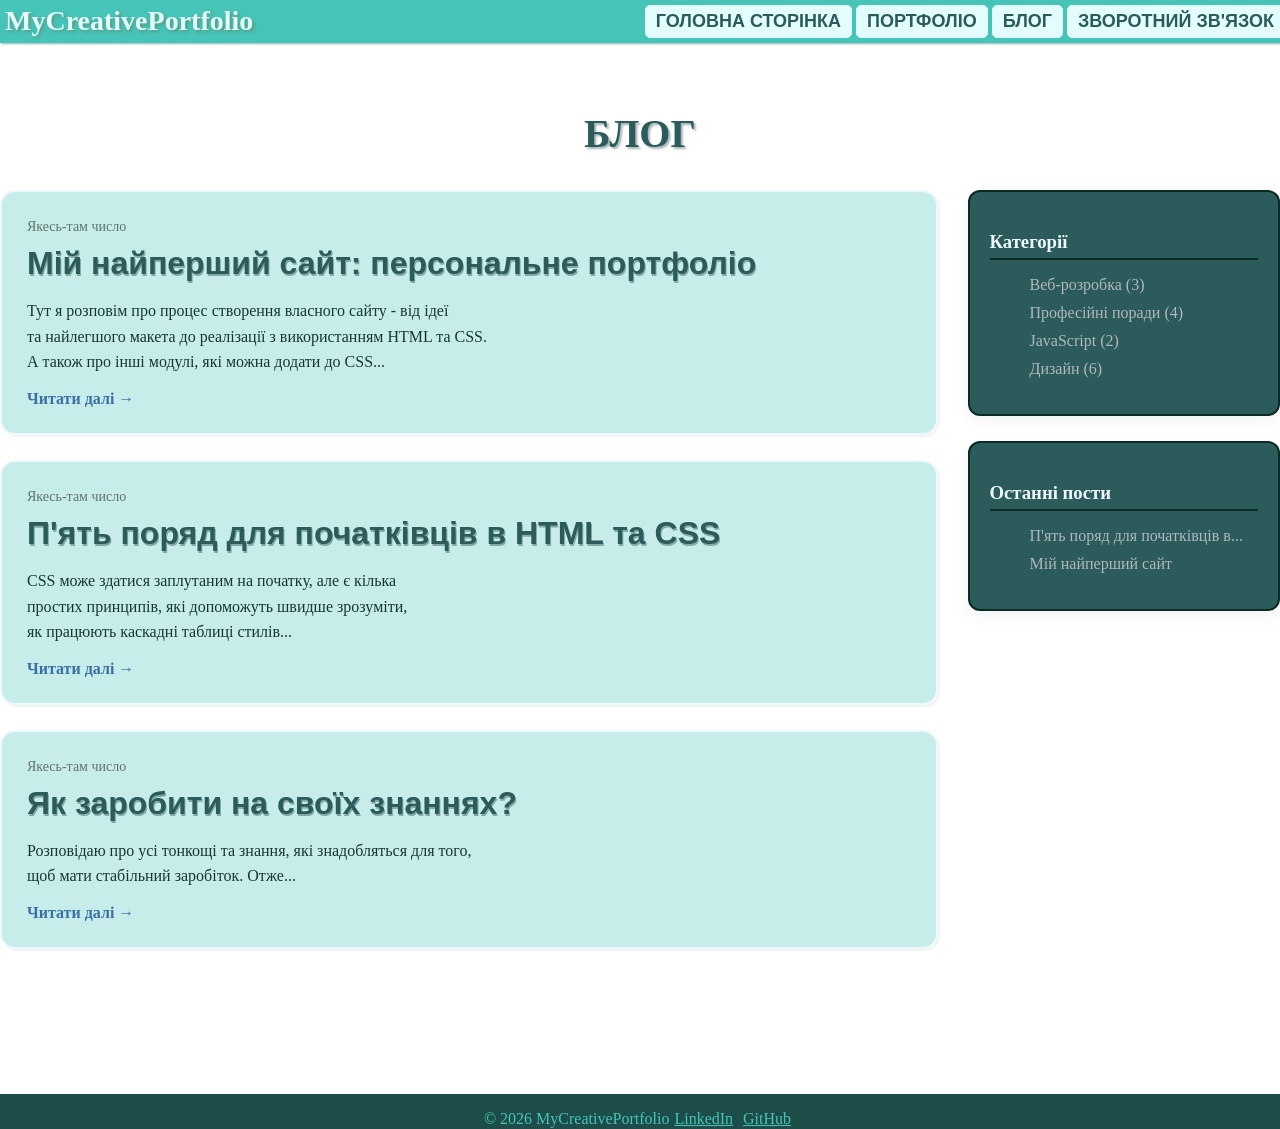
==== blog.html @ a7bdbd1d "creativeportfoliojava" ====
<!DOCTYPE html>
<html lang="ua">
    <head>
        <meta charset="utf-8">
        <meta name="author" content="Волкова Вікторія Григорівна">
        <meta name="description" content="Мій перший вебсайт-портфоліо">
        <meta name="keywords" content="Перший вебсайт, веброзробник початківець, вебпортфоліо, креативне портфоліо">
        <title>Blog</title>
        <link rel="stylesheet" href="css/style.css">
    </head>
    <body>
            <header>
            <span class="logo">MyCreativePortfolio</span>
            <nav>  
                <a href="index.html" target="_self" class="firstbutton">Головна сторінка</a>
                <a href="portfolio.html" target="_self" class="secondbutton">Портфоліо</a>
                <a href="blog.html" target="_self" class="thirdbutton">Блог</a>
                <a href="contact.html" target="_self" class="fourthbutton">Зворотний зв'язок</a>
            </nav>
        </header>
        <section class="blog-section container">
        <h1>Блог</h1>
        <div class="blog-layout">
        <div class="posts">
        <div class="post-card">
            <span class="date">Якесь-там число</span>
                    <h2>Мій найперший сайт: персональне портфоліо</h2>
                    <p>
                        Тут я розповім про процес створення власного сайту - від ідеї 
                        <br>та найлегшого макета до реалізації з використанням HTML та CSS.
                        <br>А також про інші модулі, які можна додати до CSS...
                    </p>
                    <a href="#">Читати далі →</a>
        </div>
            <div class="post-card">
                <span class="date">Якесь-там число</span>
                 <h2>П'ять поряд для початківців в HTML та CSS</h2>
                <p>
                        CSS може здатися заплутаним на початку, але є кілька
                        <br>простих принципів, які допоможуть швидше зрозуміти,
                        <br>як працюють каскадні таблиці стилів...
                </p>
                <a href="#">Читати далі →</a>
                </div>
             <div class="post-card">
                <span class="date">Якесь-там число</span>
                <h2>Як заробити на своїх знаннях?</h2>
                <p>
                        Розповідаю про усі тонкощі та знання, які знадобляться для того,
                       <br> щоб мати стабільний заробіток. Отже...
                 </p>
                 <a href="#">Читати далі →</a>
            </div>
        </div>
         <aside class="sidebar">
                <div class="sidebar-card">
                    <h3>Категорії</h3>
                    <ul>
                        <li>Веб-розробка (3)</li>
                        <li>Професійні поради (4)</li>
                        <li>JavaScript (2)</li>
                        <li>Дизайн (6)</li>
                    </ul>
                </div>
                <div class="sidebar-card">
                    <h3>Останні пости</h3>
                    <ul>
                        <li>П'ять поряд для початківців в...</li>
                        <li>Мій найперший сайт</li>
                    </ul>
                </div>
            </aside>
        </div>
    </section>
<footer>
    <p class="copyright">&copy; 2026 MyCreativePortfolio</p>
    <p class="links"><a href="https://ua.linkedin.com/in/viktoria-volkova-a5588b3b1">LinkedIn</a></p>
    <p class="links"><a href="https://github.com/vivicavolkova990">GitHub</a></p>
</footer>
    </body>
</html>
---- css/style.css ----
html, body {
    height: 100%;
    margin: 0;
}
body{
    background-color: rgb(237, 252, 253);
    display: flex;
    flex-direction: column;
}
.wrapper{
    flex: 1;
}
header{
    background-color: rgb(70, 196, 183);
    justify-content: space-between;
    display: flex;
    position: fixed;
    width: 100%;
    top: -10px;
    left: 0px;
    padding: 5px;
    margin: 10px 0px 20px;
    box-shadow: 1px 1px 2px  rgba(64, 131, 120, 0.582);
    z-index: 10;
}
.logo{
    font-family: 'Times New Roman', Times, serif;
    font-weight: bolder;
    font-size: 175%;
    color: rgb(227, 253, 255);
    text-shadow: 2px 2px 3px  rgba(100, 130, 90, 0.582);
    display: inline-block;
}
.firstbutton{
    border-radius: 5px;
    border-style:solid;
    border-width: 1.2px;
    border-color: rgb(227, 253, 255);
    background-color: rgb(227, 253, 255);
    color: rgb(43, 91, 91);
    text-decoration: none;
     font-family: 'Segoe UI', Tahoma, Geneva, Verdana, sans-serif;
     font-weight: bolder;
     font-size: large;
     text-transform: uppercase;
     padding: 5px 10px;   
    display: inline-block;
    transition: background-color 0.3s ease,
color 0.3s ease,
box-shadow 0.3s ease;
}
.firstbutton:hover{
    background: rgb(45, 117, 117);
    color: rgb(227, 253, 255);
    position: relative;
    top: 1px;
}
.firstbutton:active{
background-color: rgb(31, 51, 29);
transform: translateY(2px);
}
.secondbutton{
    border-radius: 5px;
    border-style:solid;
    border-width: 1.2px;
    border-color: rgb(227, 253, 255);
    background-color: rgb(227, 253, 255);
    color: rgb(43, 91, 91);
    text-decoration: none;
     font-family: 'Segoe UI', Tahoma, Geneva, Verdana, sans-serif;
     font-weight: bolder;
     font-size: large;
     text-transform: uppercase;
     padding: 5px 10px;   
    display: inline-block;
    transition: background-color 0.3s ease,
    color 0.3s ease,
    box-shadow 0.3s ease;
}
.secondbutton:hover{
    background: rgb(45, 117, 117);
    color: rgb(227, 253, 255);
    position: relative;
    top: 1px;
}
.secondbutton:active{
background-color: rgb(31, 51, 29);
transform: translateY(2px);
}
.thirdbutton{
    border-radius: 5px;
    border-style:solid;
    border-width: 1.2px;
    border-color: rgb(227, 253, 255);
    background-color: rgb(227, 253, 255);
    color: rgb(43, 91, 91);
    text-decoration: none;
     font-family: 'Segoe UI', Tahoma, Geneva, Verdana, sans-serif;
     font-weight: bolder;
     font-size: large;
     text-transform: uppercase;
     padding: 5px 10px;   
    display: inline-block;
    transition: background-color 0.3s ease,
    color 0.3s ease,
    box-shadow 0.3s ease;
}
.thirdbutton:hover{
    background: rgb(45, 117, 117);
    color: rgb(227, 253, 255);
    position: relative;
    top: 1px;
}
.thirdbutton:active{
background-color: rgb(31, 51, 29);
transform: translateY(2px);
}
.fourthbutton{
    border-radius: 5px;
    border-style:solid;
    border-width: 1.2px;
    border-color: rgb(227, 253, 255);
    background-color: rgb(227, 253, 255);
    color: rgb(43, 91, 91);
    text-decoration: none;
     font-family:'Segoe UI', Tahoma, Geneva, Verdana, sans-serif;
     font-weight: bolder;
     font-size: large;
     text-transform: uppercase;
     padding: 5px 10px;   
    display: inline-block;
    transition: background-color 0.3s ease,
    color 0.3s ease,
    box-shadow 0.3s ease;
}
.fourthbutton:hover{
    background: rgb(45, 117, 117);
    color: rgb(227, 253, 255);
    position: relative;
    top: 1px;
}
.fourthbutton:active{
background-color: rgb(31, 51, 29);
transform: translateY(2px);
}
main {
    position: relative;
    text-align: center;
    padding: 20px;
    margin: 20px -10px 20px;
    min-height: 35vh;
    overflow: hidden;
    flex: 1;
}
main::before {
    content: "";
    position: absolute;
    inset: 0;
    background-image: url("../images/background.jpg");
    background-size: cover;
    background-position: center;
    background-repeat: no-repeat;
    filter: blur(8px);
    transform: scale(1.1);
    z-index: -1;
}
h1{
    color: aliceblue;
    text-transform: uppercase;
    font-size: 250%;
    text-shadow: 5px 5px 5px  rgba(64, 131, 120, 0.582);
}
h2{
    color: aliceblue;
    font-size: 200%;
   text-shadow: 5px 5px 5px  rgba(64, 131, 120, 0.582);
}
.maininfo{
    color: aliceblue;
    background-color: rgba(70, 196, 183, 0.582);
    font-size: 150%;
   text-shadow: 5px 5px 5px  rgba(64, 131, 120, 0.582);   
   border-radius: 5px;
}
@keyframes fadeInDown {
0% {
opacity: 0;
transform: translateY(-30px);
}
100% {
opacity: 1;
transform: translateY(0);
}
}
main h1 {
animation: fadeInDown 1s ease-out;
}
main::before {
animation: fadeInDown 1s ease-out;   
}
main h2 {
animation: fadeInDown 1s ease-out 0.4s both;
}
.maininfo{
animation: fadeInDown 1s ease-out 0.6s both;
}
.fifthbutton{
animation: fadeInDown 1s ease-out 0.8s both;    
}
@keyframes fadeIn {
0% {
opacity: 0;
}
100% {
opacity: 100;
}
}
.myskills{
animation: fadeIn 1s ease-out 0.8s both;
}
.thirdp{
animation: fadeIn 1s ease-out 0.8s both;
}
.abtmeparagraph{
animation: fadeIn 1s ease-out 0.8s both;    
}

.fifthbutton{
    border-radius: 5px;
    border-style:solid;
    border-width: 1.2px;
    border-color: rgb(227, 253, 255);
    background-color: rgb(227, 253, 255);
    color: rgb(43, 91, 91);
    text-decoration: none;
     font-family: 'Segoe UI', Tahoma, Geneva, Verdana, sans-serif;
     font-weight: bolder;
     font-size: large;
     text-transform: uppercase;
     padding: 5px 10px;   
    display: inline-block;
    margin-top: 30px;
    transition: background-color 0.3s ease,
    color 0.3s ease,
    box-shadow 0.3s ease;
}
.fifthbutton:hover{
    background: rgb(45, 117, 117);
    color: rgb(227, 253, 255);
    position: relative;
    top: 1px;
}
.fifthbutton:active{
background-color: rgb(31, 51, 29);
transform: translateY(2px);
}
.myskills{  
    background-color: rgb(70, 196, 183);
    border-radius: 5px;
    width: fit-content;
    display: inline-block;
    float: right;
    margin: 0px 15px 10px;
    width: 20%;
    padding-bottom: 20px;
}  
.firstp{
color: rgb(43, 91, 91);
font-family: 'Segoe UI', Tahoma, Geneva, Verdana, sans-serif;
font-weight: bolder;
font-size: 120%;
text-shadow: 2px 2px 2px  rgba(64, 131, 120, 0.363);
margin: 20px 20px;
text-transform: uppercase;
}
.skill{
  color: rgb(227, 253, 255);
    font-family: "Times New Roman", Times, serif;
    font-size: normal;
    font-weight: bold;
    border-radius: 15px;
    background: rgb(43, 91, 91);
      padding: 5px 10px;
      margin: 10px;
    width: 100px;
    height: 20px;
        text-shadow: 2px 2px 4px rgba(2, 60, 51, 0.412);
    display:flex;
    transition: background-color 0.3s ease,
    color 0.3s ease,
    box-shadow 0.3s ease;
}
.skill:hover{
  background: rgb(227, 253, 255);
  color: rgb(43, 91, 91);
  box-shadow: none;
  position: relative;
  top: 1px;
}
.firstelement{
color: rgb(74, 156, 156);
font-family: 'Segoe UI', Tahoma, Geneva, Verdana, sans-serif;
font-weight: normal;
font-size: 120%;
display: inline-block;
width: 70%;
text-decoration: none;
text-align: justify;
}
.linkss{
    color:rgb(74, 156, 156) ;
}
.linkss:hover{
    color:rgb(38, 80, 80) ;
}
.thirdp{
color: rgb(227, 253, 255);
font-family: 'Segoe UI', Tahoma, Geneva, Verdana, sans-serif;
font-weight: bolder;
font-size: 150%;
margin-top: -10px;
margin-bottom: -5px;
background-color: rgb(70, 196, 183);
text-align: justify;
}
footer{
    background-color: rgb(28, 77, 72);
    color: rgb(70, 196, 183);
display: flex;
justify-content: center; 
margin-top: 70px;
margin-bottom: -10px;
height: 35px;
width: 100%;
}
footer a{
    color: rgb(70, 196, 183);
    margin: 5px 5px;
}
footer a:hover{
    color: rgb(0, 0, 0);
    top: 1;
}
.portfolio{
    width: 90%;
    max-width: 1100px;
    margin: 50px auto;
}
.portfolio h1{
    text-align: center;
    margin-bottom: 40px;
    color: rgb(43, 91, 91);
    text-shadow: 2px 2px 2px rgba(25, 54, 54, 0.375);
    animation: fadeInDown 1s ease-out 0.2s both;  
}
.card{
    display: flex;
    align-items: center;
    background: rgba(70, 196, 183, 0.304);
    border-radius: 15px;
    border-style: solid;
    border-width: 2px;
    border-color: aliceblue;
    overflow: hidden;
    box-shadow: 1px 2px 2px rgba(25, 54, 54, 0.375);
    margin-bottom: 30px;
    transition: transform 0.3s ease, box-shadow 0.3s ease;
    animation: fadeIn 1s ease-out 0.8s both;  
    
}
.card:hover{
   border-color: rgba(25, 54, 54, 0.375);
   transform: translateY(2px);
}
.card p{
color: rgb(25, 54, 54) ;
margin-left: 5px;
margin-top: -25px;
font-family: 'Segoe UI', Tahoma, Geneva, Verdana, sans-serif;
    font-weight: normal;
}
.card h2{
    text-align: left;
    color: rgb(43, 91, 91);
    text-shadow: 1px 2px rgba(25, 54, 54, 0.375);
    margin-left: 10px;
    font-family: 'Segoe UI', Tahoma, Geneva, Verdana, sans-serif;
    font-weight: bolder;
    text-transform: uppercase;
}
.card-image{
    width: 40%;
    height: 200px;
    background-size: cover;
    background-position: center;
    position:relative;
}
.overlay{
    position:absolute;
    top:0;
    left:0;
    width:100%;
    height:100%;
    display:flex;
    justify-content:center;
    align-items:center;
    background:rgba(0,0,0,0.4);
    opacity:0;
    transition:0.3s;
}

.card-image:hover .overlay{
    opacity:1;
}

.details-btn{
    background:#f4f8f9;
    padding:10px 20px;
    border-radius:8px;
    text-decoration:none;
    font-weight:bold;
    color: #092b22;
}
.details-btn:hover{
    background-color: #092b22;
    color: #f4f8f9;
    transform: translateY(2px);
}
.blog{
 background-image: url("../images/background1.png");
}

.dashboard{
 background-image: url("../images/background2.avif");
}

.artist{ 
    background-image: url("../images/background3.avif");
}
.card-content{
    width: 60%;
    padding: 30px;
}
.blog-section h1{
    text-align: center;
    margin-top: 60px;
    color: rgb(43, 91, 91);
    text-shadow: 2px 2px 2px rgba(25, 54, 54, 0.375);
    animation: fadeInDown 1s ease-out 0.2s both;  
}
.blog-section{
    padding: 50px 0px;
}
.blog-layout {
    display: flex;
    gap: 30px;
}
.posts{
    flex: 3;
}
.post-card{
    background: rgba(70, 196, 183, 0.304);
    border-radius: 15px;
    border-style: solid;
    border-width: 2px;
    border-color: aliceblue;
    padding: 25px;
    margin-bottom: 25px;
    box-shadow: 2px 2px 2px rgba(0,0,0,0.05);
    transition: transform 0.3s ease, box-shadow 0.3s ease;
    animation: fadeIn 1s ease-out 0.8s both;  
}
.post-card:hover{
    transform: translateY(-4px);
    box-shadow: 2px 2px 2px rgba(0,0,0,0.08);
    border-color: rgba(25, 54, 54, 0.375);
}
.post-card .date{
    font-size: 14px;
    color: rgb(97, 115, 109);
}
.post-card h2{
    margin: 10px 0;
    text-align: left;
    color: rgb(43, 91, 91);
    text-shadow: 1px 2px rgba(25, 54, 54, 0.375);
    font-family: 'Segoe UI', Tahoma, Geneva, Verdana, sans-serif;
    font-weight: bolder;

}
.post-card p{
    margin-bottom: 15px;
    line-height: 1.6;
    color: rgb(25, 54, 54);
}
.post-card a{
    text-decoration: none;
    color: #3b6ea5;
    font-weight: bold;
}
.sidebar{
    flex: 1;
}
.sidebar-card{
    background: rgb(43, 91, 91);
    color: aliceblue;
    padding: 20px;
    border-radius: 12px;
    border-style: solid;
    border-width: 2px;
    border-color: #092b22;
    margin-bottom: 25px;
    box-shadow: 0px 6px 15px rgba(24, 50, 43, 0.05);
    animation: fadeInDown 1s ease-out 0.8s both;  
}
.sidebar-card h3{
    margin-bottom: 15px;
    border-bottom: 2px solid #092b22;
    padding-bottom: 5px;
}
.sidebar-card ul{
    list-style: none;
}
.sidebar-card li{
    margin-bottom: 10px;
    color: rgb(177, 184, 189);
    cursor: pointer;
}
.sidebar-card li:hover{
    color: rgb(21, 44, 44);
    top: 1px;
}
.contact-section{
    text-align: center;
    padding: 50px 20px;
}
.contact-section h1{
     text-align: center;
    margin-top: 60px;
    color: rgb(43, 91, 91);
    text-shadow: 2px 2px 2px rgba(25, 54, 54, 0.375);
    animation: fadeInDown 1s ease-out 0.2s both;  
}
@keyframes fadeInUp {
0% {
opacity: 0;
transform: translateY(30px);
}
100% {
opacity: 100;
transform: translateY(0px);
}
}
.contact-card{
    background-color: #f4f8f9;
    max-width: 500px;
    margin: auto;
    padding: 30px;
    border-radius: 15px;
    box-shadow: 0 5px 15px rgba(0,0,0,0.1);
    animation: fadeInUp 1s ease;
}
form{
    display: flex;
    flex-direction: column;
    text-align: left;
}
label{
    margin-top: 15px;
    font-weight: bold;
    color: #2f4f4f;
}
input,
select,
textarea{
    margin-top: 5px;
    padding: 10px;
    border-radius: 8px;
    border: 1px solid #cfdede;
    font-size: 14px;
    transition: 0.3s;
}
input:focus,
select:focus,
textarea:focus{
    outline: none;
    border-color: #3fb3a9;
    box-shadow: 0 0 8px rgba(63,179,169,0.5);
}
textarea{
    resize: none;
    height: 100px;
}
button {
    margin-top: 25px;
    padding: 12px;
    background-color: #3fb3a9;
    color: white;
    border: none;
    border-radius: 10px;
    font-size: 16px;
    font-weight: bold;
    transition: 0.3s;
}
button:hover {
    background-color: #2f8f87;
    transform: translateY(-3px);
}
button:active {
       background-color: rgba(63,179,169,0.5); 
}
@keyframes popupShow {
0% { opacity: 0; transform: translateY(0px); }
15% { opacity: 0; transform: translateY(20px); }
85% { opacity: 1; transform: translateY(0); }
100% { opacity: 0; transform: translateY(20px); }
}
.popup-banner {
position: fixed;
bottom: 20px; left: 50%;
transform: translateX(-50%);
animation: popupShow 5s ease forwards;
    position: fixed;
    bottom: 25px;
    left: 0;
    right: 0;
    margin: auto;
    width: fit-content;
    transform: translateX(-50%);
    background: rgba(72, 179, 170, 0.95);
    color: white;
    padding: 15px 30px;
    border-radius: 12px;
    font-size: 16px;
    text-align: center;
    box-shadow: 0 6px 20px rgba(0,0,0,0.2);
    display: flex;
    align-items: center;
    gap: 15px;

}
.popup-btn{
    background: white;
    color: #2f6f73;
    padding: 6px 14px;
    border-radius: 6px;
    text-decoration: none;
    font-weight: bold;
    transition: 0.3s;
}
.popup-btn:hover{
    background: #0f2725;
    color: #f4f8f9;
    transform: translateY(2px);
}
body {
    background-color: #ffffff;
    color: #333333;
    transition: all 0.3s ease;
}
body.dark-theme {
    background-color: #1a1a1a;
    color: #ffffff;
}
body.dark-theme header {
    background-color: #2c2c2c !important;
}
body.dark-theme .card,
body.dark-theme .post-card,
body.dark-theme .contact-card,
body.dark-theme .sidebar-card {
    background-color: #2c2c2c;
    color: #ffffff;
    border-color: #444;
}
body.dark-theme footer {
    background-color: #2c2c2c !important;
}
body.dark-theme .firstbutton,
body.dark-theme .secondbutton,
body.dark-theme .thirdbutton,
body.dark-theme .fourthbutton,
body.dark-theme .fifthbutton {
    background-color: #444;
    border-color: #666;
    color: #eee;
}
body.dark-theme .firstbutton:hover{
    background-color: #666;
    color: #fff;
}
body.dark-theme .skill {
    background-color: #444;
    color: #eee;
}
body.dark-theme .error-message {
    color: #ff6b6b;
}

.scroll-top-btn {
    position: fixed;
    bottom: 30px;
    right: 30px;
    display: none;
    width: 50px;
    height: 50px;
    background-color: #2E75B6;
    color: white;
    border: none;
    border-radius: 50%;
    font-size: 24px;
    cursor: pointer;
    z-index: 1000;
    transition: all 0.3s ease;
}
.scroll-top-btn:hover {
    background-color: #D4A843;
    transform: translateY(-5px);
}
.loader-container {
    position: fixed;
    top: 0;
    left: 0;
    width: 100%;
    height: 100%;
    background: rgba(255,255,255,0.9);
    display: flex;
    flex-direction: column;
    justify-content: center;
    align-items: center;
    z-index: 9999;
}
body.dark-theme .loader-container {
    background: rgba(0,0,0,0.9);
}
.spinner {
    width: 50px;
    height: 50px;
    border: 5px solid #ccc;
    border-top: 5px solid #2E75B6;
    border-radius: 50%;
    animation: spin 1s linear infinite;
}
@keyframes spin {
    to { transform: rotate(360deg); }
}
.error-message {
    color: red;
    font-size: 14px;
    margin-top: 4px;
}
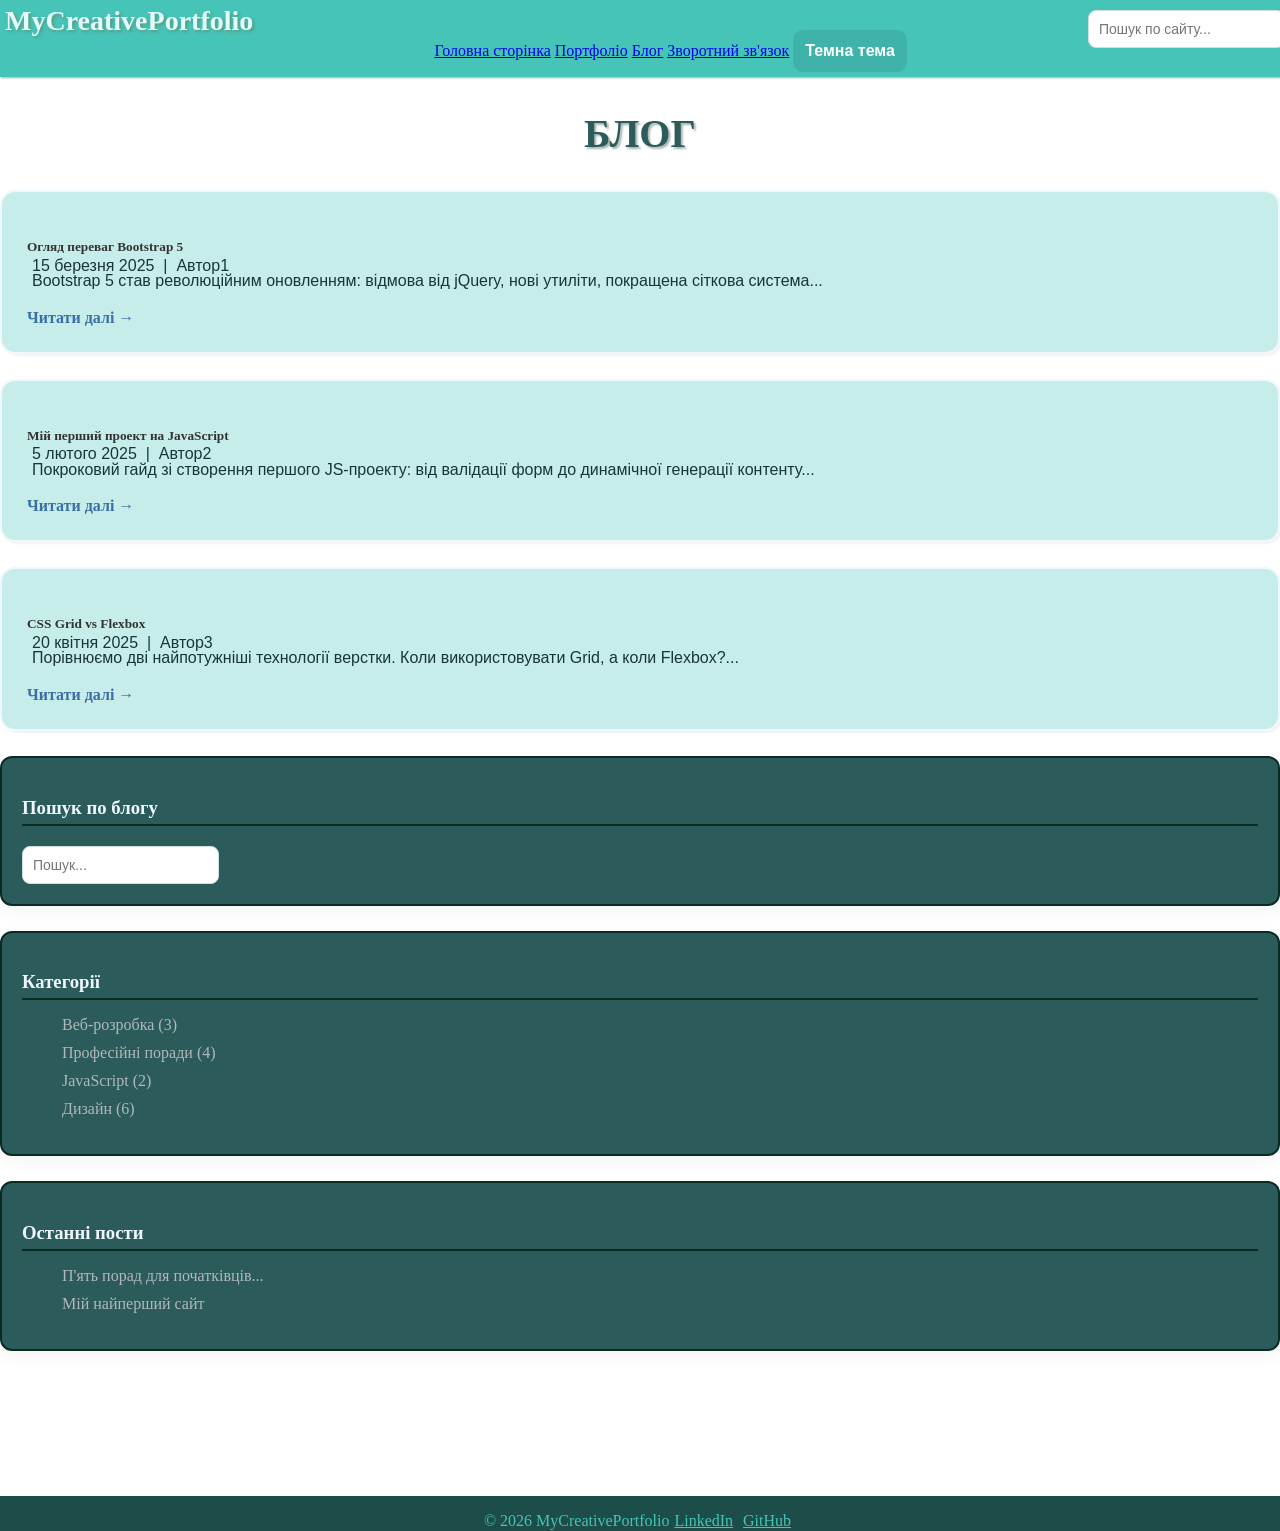
==== commit 30429b71: "Basic concepts of DOM" ====
--- a/blog.html
+++ b/blog.html
@@ -9,67 +9,46 @@
         <link rel="stylesheet" href="css/style.css">
     </head>
     <body>
-            <header>
-            <span class="logo">MyCreativePortfolio</span>
-            <nav>  
-                <a href="index.html" target="_self" class="firstbutton">Головна сторінка</a>
-                <a href="portfolio.html" target="_self" class="secondbutton">Портфоліо</a>
-                <a href="blog.html" target="_self" class="thirdbutton">Блог</a>
-                <a href="contact.html" target="_self" class="fourthbutton">Зворотний зв'язок</a>
-            </nav>
-        </header>
+<header>
+  <span class="logo">MyCreativePortfolio</span>
+  <nav>
+    <a href="index.html">Головна сторінка</a>
+    <a href="portfolio.html">Портфоліо</a>
+    <a href="blog.html">Блог</a>
+    <a href="contact.html">Зворотний зв'язок</a>
+    <button id="themeToggle" class="btn btn-warning btn-sm ms-3">Темна тема</button>
+  </nav>
+  <form class="d-flex ms-3">
+    <input class="form-control form-control-sm me-2" type="search" id="siteSearch" placeholder="Пошук по сайту...">
+  </form>
+</header>
         <section class="blog-section container">
         <h1>Блог</h1>
         <div class="blog-layout">
         <div class="posts">
-        <div class="post-card">
-            <span class="date">Якесь-там число</span>
-                    <h2>Мій найперший сайт: персональне портфоліо</h2>
-                    <p>
-                        Тут я розповім про процес створення власного сайту - від ідеї 
-                        <br>та найлегшого макета до реалізації з використанням HTML та CSS.
-                        <br>А також про інші модулі, які можна додати до CSS...
-                    </p>
-                    <a href="#">Читати далі →</a>
-        </div>
-            <div class="post-card">
-                <span class="date">Якесь-там число</span>
-                 <h2>П'ять поряд для початківців в HTML та CSS</h2>
-                <p>
-                        CSS може здатися заплутаним на початку, але є кілька
-                        <br>простих принципів, які допоможуть швидше зрозуміти,
-                        <br>як працюють каскадні таблиці стилів...
-                </p>
-                <a href="#">Читати далі →</a>
-                </div>
-             <div class="post-card">
-                <span class="date">Якесь-там число</span>
-                <h2>Як заробити на своїх знаннях?</h2>
-                <p>
-                        Розповідаю про усі тонкощі та знання, які знадобляться для того,
-                       <br> щоб мати стабільний заробіток. Отже...
-                 </p>
-                 <a href="#">Читати далі →</a>
-            </div>
-        </div>
-         <aside class="sidebar">
-                <div class="sidebar-card">
-                    <h3>Категорії</h3>
-                    <ul>
-                        <li>Веб-розробка (3)</li>
-                        <li>Професійні поради (4)</li>
-                        <li>JavaScript (2)</li>
-                        <li>Дизайн (6)</li>
-                    </ul>
-                </div>
-                <div class="sidebar-card">
-                    <h3>Останні пости</h3>
-                    <ul>
-                        <li>П'ять поряд для початківців в...</li>
-                        <li>Мій найперший сайт</li>
-                    </ul>
-                </div>
-            </aside>
+<div id="blogPosts"></div>
+<aside class="sidebar">
+  <div class="sidebar-card">
+    <h3>Пошук по блогу</h3>
+    <input type="text" class="form-control" id="blogSearch" placeholder="Пошук...">
+  </div>
+  <div class="sidebar-card">
+    <h3>Категорії</h3>
+    <ul>
+      <li>Веб-розробка (3)</li>
+      <li>Професійні поради (4)</li>
+      <li>JavaScript (2)</li>
+      <li>Дизайн (6)</li>
+    </ul>
+  </div>
+  <div class="sidebar-card">
+    <h3>Останні пости</h3>
+    <ul>
+      <li>П'ять порад для початківців...</li>
+      <li>Мій найперший сайт</li>
+    </ul>
+  </div>
+</aside>
         </div>
     </section>
 <footer>
@@ -77,5 +56,6 @@
     <p class="links"><a href="https://ua.linkedin.com/in/viktoria-volkova-a5588b3b1">LinkedIn</a></p>
     <p class="links"><a href="https://github.com/vivicavolkova990">GitHub</a></p>
 </footer>
+<script src="js/blog.js"></script>
     </body>
 </html>
--- a/css/style.css
+++ b/css/style.css
@@ -748,4 +748,59 @@
     color: red;
     font-size: 14px;
     margin-top: 4px;
+}
+.lightbox-overlay {
+  position: fixed;
+  top: 0; left: 0;
+  width: 100%; height: 100%;
+  background: rgba(0, 0, 0, 0.85);
+  display: flex;
+  align-items: center;
+  justify-content: center;
+  z-index: 2000;
+}
+.lightbox-content {
+  background: white;
+  border-radius: 12px;
+  max-width: 600px;
+  width: 90%;
+  overflow: hidden;
+  position: relative;
+  animation: fadeIn 0.3s ease;
+}
+.lightbox-content img {
+  width: 100%;
+  max-height: 400px;
+  object-fit: cover;
+}
+.lightbox-close {
+  position: absolute;
+  top: 10px; right: 15px;
+  font-size: 28px;
+  color: white;
+  cursor: pointer;
+  background: rgba(0,0,0,0.5);
+  width: 36px; height: 36px;
+  border-radius: 50%;
+  display: flex;
+  align-items: center;
+  justify-content: center;
+}
+.lightbox-nav {
+  display: flex;
+  justify-content: space-between;
+  padding: 12px 16px;
+}
+.lightbox-nav button {
+  padding: 6px 20px;
+  border: 2px solid #2E75B6;
+  border-radius: 6px;
+  background: white;
+  color: #2E75B6;
+  cursor: pointer;
+  font-weight: 600;
+}
+.lightbox-nav button:hover {
+  background: #2E75B6;
+  color: white;
 }
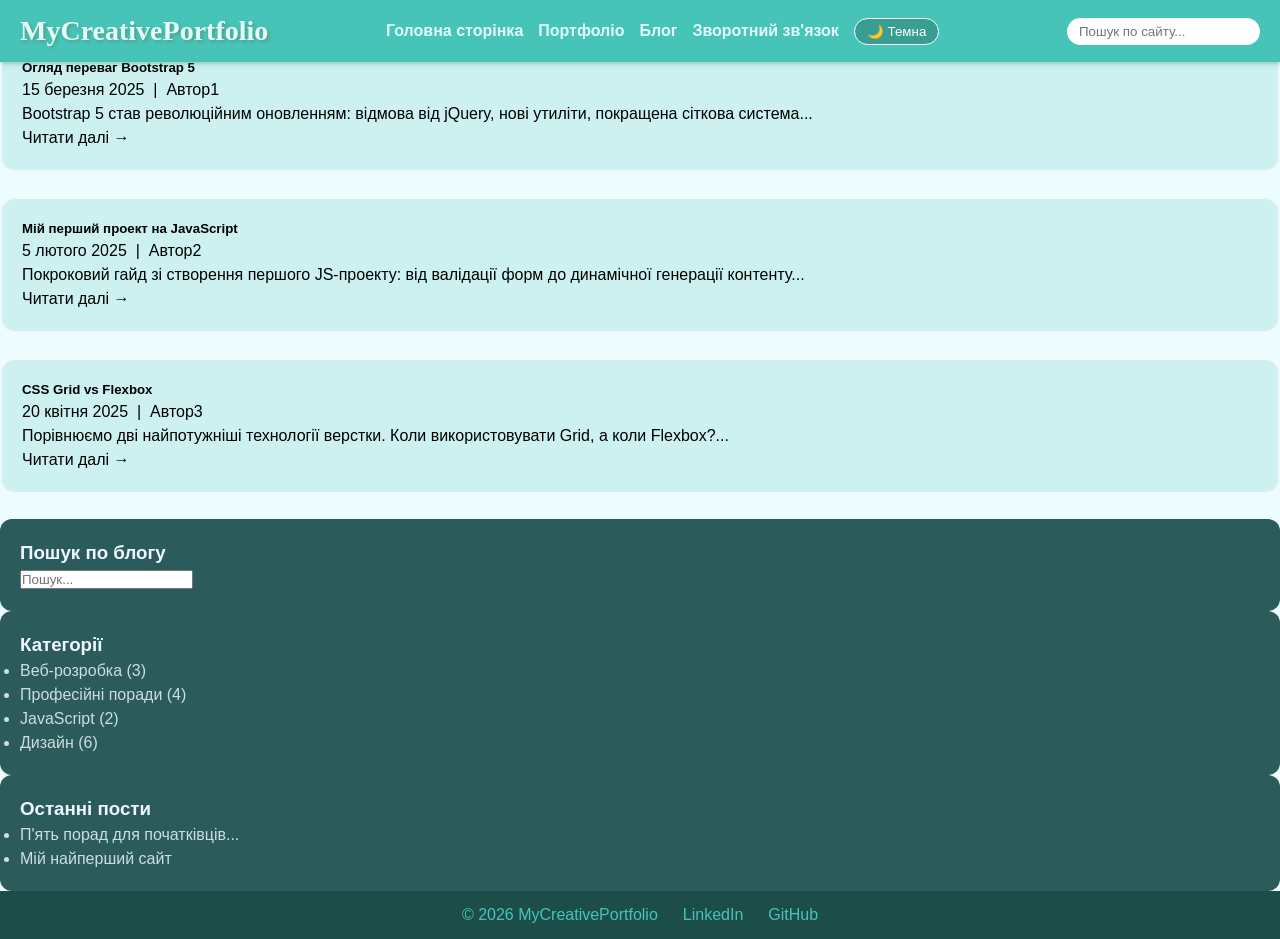
==== commit e0435dbf: "modified site according to lab #7" ====
--- a/blog.html
+++ b/blog.html
@@ -56,6 +56,12 @@
     <p class="links"><a href="https://ua.linkedin.com/in/viktoria-volkova-a5588b3b1">LinkedIn</a></p>
     <p class="links"><a href="https://github.com/vivicavolkova990">GitHub</a></p>
 </footer>
+<!-- <script src="js/blog.js"></script> -->
 <script src="js/blog.js"></script>
+<script src="js/storage.js"></script>
+<script src="js/scroll-reveal.js"></script>
+<script src="js/smooth-scroll.js"></script>
+<script src="js/typing.js"></script>
+<script src="js/main.js"></script>
     </body>
 </html>
--- a/css/style.css
+++ b/css/style.css
@@ -1,702 +1,248 @@
+/* ============================================
+   Глобальні стилі та скидання
+   ============================================ */
+* {
+    margin: 0;
+    padding: 0;
+    box-sizing: border-box;
+}
+
 html, body {
     height: 100%;
-    margin: 0;
-}
-body{
+}
+
+body {
     background-color: rgb(237, 252, 253);
     display: flex;
     flex-direction: column;
-}
-.wrapper{
+    font-family: 'Segoe UI', Tahoma, Geneva, Verdana, sans-serif;
+    line-height: 1.5;
+    transition: background-color 0.3s ease, color 0.3s ease;
+}
+
+.wrapper {
     flex: 1;
 }
-header{
+
+/* ============================================
+   Header (фіксований)
+   ============================================ */
+header {
     background-color: rgb(70, 196, 183);
+    display: flex;
+    align-items: center;
     justify-content: space-between;
-    display: flex;
+    flex-wrap: wrap;
     position: fixed;
     width: 100%;
-    top: -10px;
-    left: 0px;
-    padding: 5px;
-    margin: 10px 0px 20px;
-    box-shadow: 1px 1px 2px  rgba(64, 131, 120, 0.582);
-    z-index: 10;
-}
-.logo{
+    top: 0;
+    left: 0;
+    padding: 10px 20px;
+    margin: 0;
+    box-shadow: 1px 1px 5px rgba(64, 131, 120, 0.5);
+    z-index: 1000;
+}
+
+.logo {
     font-family: 'Times New Roman', Times, serif;
     font-weight: bolder;
-    font-size: 175%;
+    font-size: 1.75rem;
     color: rgb(227, 253, 255);
-    text-shadow: 2px 2px 3px  rgba(100, 130, 90, 0.582);
-    display: inline-block;
-}
-.firstbutton{
-    border-radius: 5px;
-    border-style:solid;
-    border-width: 1.2px;
-    border-color: rgb(227, 253, 255);
-    background-color: rgb(227, 253, 255);
-    color: rgb(43, 91, 91);
+    text-shadow: 2px 2px 3px rgba(100, 130, 90, 0.5);
+}
+
+nav {
+    display: flex;
+    gap: 15px;
+    align-items: center;
+    flex-wrap: wrap;
+}
+
+nav a {
+    color: rgb(227, 253, 255);
     text-decoration: none;
-     font-family: 'Segoe UI', Tahoma, Geneva, Verdana, sans-serif;
-     font-weight: bolder;
-     font-size: large;
-     text-transform: uppercase;
-     padding: 5px 10px;   
-    display: inline-block;
-    transition: background-color 0.3s ease,
-color 0.3s ease,
-box-shadow 0.3s ease;
-}
-.firstbutton:hover{
-    background: rgb(45, 117, 117);
-    color: rgb(227, 253, 255);
-    position: relative;
-    top: 1px;
-}
-.firstbutton:active{
-background-color: rgb(31, 51, 29);
-transform: translateY(2px);
-}
-.secondbutton{
-    border-radius: 5px;
-    border-style:solid;
-    border-width: 1.2px;
-    border-color: rgb(227, 253, 255);
-    background-color: rgb(227, 253, 255);
-    color: rgb(43, 91, 91);
-    text-decoration: none;
-     font-family: 'Segoe UI', Tahoma, Geneva, Verdana, sans-serif;
-     font-weight: bolder;
-     font-size: large;
-     text-transform: uppercase;
-     padding: 5px 10px;   
-    display: inline-block;
-    transition: background-color 0.3s ease,
-    color 0.3s ease,
-    box-shadow 0.3s ease;
-}
-.secondbutton:hover{
-    background: rgb(45, 117, 117);
-    color: rgb(227, 253, 255);
-    position: relative;
-    top: 1px;
-}
-.secondbutton:active{
-background-color: rgb(31, 51, 29);
-transform: translateY(2px);
-}
-.thirdbutton{
-    border-radius: 5px;
-    border-style:solid;
-    border-width: 1.2px;
-    border-color: rgb(227, 253, 255);
-    background-color: rgb(227, 253, 255);
-    color: rgb(43, 91, 91);
-    text-decoration: none;
-     font-family: 'Segoe UI', Tahoma, Geneva, Verdana, sans-serif;
-     font-weight: bolder;
-     font-size: large;
-     text-transform: uppercase;
-     padding: 5px 10px;   
-    display: inline-block;
-    transition: background-color 0.3s ease,
-    color 0.3s ease,
-    box-shadow 0.3s ease;
-}
-.thirdbutton:hover{
-    background: rgb(45, 117, 117);
-    color: rgb(227, 253, 255);
-    position: relative;
-    top: 1px;
-}
-.thirdbutton:active{
-background-color: rgb(31, 51, 29);
-transform: translateY(2px);
-}
-.fourthbutton{
-    border-radius: 5px;
-    border-style:solid;
-    border-width: 1.2px;
-    border-color: rgb(227, 253, 255);
-    background-color: rgb(227, 253, 255);
-    color: rgb(43, 91, 91);
-    text-decoration: none;
-     font-family:'Segoe UI', Tahoma, Geneva, Verdana, sans-serif;
-     font-weight: bolder;
-     font-size: large;
-     text-transform: uppercase;
-     padding: 5px 10px;   
-    display: inline-block;
-    transition: background-color 0.3s ease,
-    color 0.3s ease,
-    box-shadow 0.3s ease;
-}
-.fourthbutton:hover{
-    background: rgb(45, 117, 117);
-    color: rgb(227, 253, 255);
-    position: relative;
-    top: 1px;
-}
-.fourthbutton:active{
-background-color: rgb(31, 51, 29);
-transform: translateY(2px);
-}
-main {
-    position: relative;
+    font-weight: bold;
+    transition: color 0.2s;
+}
+
+nav a:hover {
+    color: #ffc107;
+}
+
+.nav-link.active {
+    color: #ffc107 !important;
+    text-decoration: underline;
+    font-weight: bold;
+}
+
+/* Кнопка теми */
+#themeToggle {
+    background-color: rgba(0,0,0,0.2);
+    border: 1px solid white;
+    color: white;
+    border-radius: 20px;
+    padding: 5px 12px;
+    cursor: pointer;
+    transition: all 0.2s;
+}
+#themeToggle:hover {
+    background-color: rgba(255,255,255,0.3);
+}
+
+/* Пошук */
+.d-flex.ms-3 {
+    display: flex;
+    margin-left: 10px;
+}
+#siteSearch {
+    border-radius: 20px;
+    border: none;
+    padding: 6px 12px;
+}
+
+/* ============================================
+   Основний контент (компенсація фіксованого header)
+   ============================================ */
+main, .container, section[id] {
+    scroll-margin-top: 80px; /* для якорів */
+}
+
+section[id] {
+    padding: 80px 20px 60px;
+}
+
+.hero-section {
+    min-height: 100vh;
+    display: flex;
+    align-items: center;
+    justify-content: center;
     text-align: center;
-    padding: 20px;
-    margin: 20px -10px 20px;
-    min-height: 35vh;
-    overflow: hidden;
-    flex: 1;
-}
-main::before {
-    content: "";
-    position: absolute;
-    inset: 0;
-    background-image: url("../images/background.jpg");
+    background: linear-gradient(135deg, rgb(70,196,183,0.9), rgb(45,117,117,0.9)), url('../images/background.jpg');
     background-size: cover;
     background-position: center;
-    background-repeat: no-repeat;
-    filter: blur(8px);
-    transform: scale(1.1);
-    z-index: -1;
-}
-h1{
-    color: aliceblue;
-    text-transform: uppercase;
-    font-size: 250%;
-    text-shadow: 5px 5px 5px  rgba(64, 131, 120, 0.582);
-}
-h2{
-    color: aliceblue;
-    font-size: 200%;
-   text-shadow: 5px 5px 5px  rgba(64, 131, 120, 0.582);
-}
-.maininfo{
-    color: aliceblue;
-    background-color: rgba(70, 196, 183, 0.582);
-    font-size: 150%;
-   text-shadow: 5px 5px 5px  rgba(64, 131, 120, 0.582);   
-   border-radius: 5px;
-}
-@keyframes fadeInDown {
-0% {
-opacity: 0;
-transform: translateY(-30px);
-}
-100% {
-opacity: 1;
-transform: translateY(0);
-}
-}
-main h1 {
-animation: fadeInDown 1s ease-out;
-}
-main::before {
-animation: fadeInDown 1s ease-out;   
-}
-main h2 {
-animation: fadeInDown 1s ease-out 0.4s both;
-}
-.maininfo{
-animation: fadeInDown 1s ease-out 0.6s both;
-}
-.fifthbutton{
-animation: fadeInDown 1s ease-out 0.8s both;    
-}
-@keyframes fadeIn {
-0% {
-opacity: 0;
-}
-100% {
-opacity: 100;
-}
-}
-.myskills{
-animation: fadeIn 1s ease-out 0.8s both;
-}
-.thirdp{
-animation: fadeIn 1s ease-out 0.8s both;
-}
-.abtmeparagraph{
-animation: fadeIn 1s ease-out 0.8s both;    
-}
-
-.fifthbutton{
-    border-radius: 5px;
-    border-style:solid;
-    border-width: 1.2px;
-    border-color: rgb(227, 253, 255);
-    background-color: rgb(227, 253, 255);
-    color: rgb(43, 91, 91);
-    text-decoration: none;
-     font-family: 'Segoe UI', Tahoma, Geneva, Verdana, sans-serif;
-     font-weight: bolder;
-     font-size: large;
-     text-transform: uppercase;
-     padding: 5px 10px;   
+    color: white;
+}
+
+.hero-section h1 {
+    font-size: 3rem;
+    text-shadow: 2px 2px 5px rgba(0,0,0,0.3);
+}
+
+.typing-cursor {
     display: inline-block;
-    margin-top: 30px;
-    transition: background-color 0.3s ease,
-    color 0.3s ease,
-    box-shadow 0.3s ease;
-}
-.fifthbutton:hover{
-    background: rgb(45, 117, 117);
-    color: rgb(227, 253, 255);
-    position: relative;
-    top: 1px;
-}
-.fifthbutton:active{
-background-color: rgb(31, 51, 29);
-transform: translateY(2px);
-}
-.myskills{  
-    background-color: rgb(70, 196, 183);
-    border-radius: 5px;
-    width: fit-content;
-    display: inline-block;
-    float: right;
-    margin: 0px 15px 10px;
-    width: 20%;
-    padding-bottom: 20px;
-}  
-.firstp{
-color: rgb(43, 91, 91);
-font-family: 'Segoe UI', Tahoma, Geneva, Verdana, sans-serif;
-font-weight: bolder;
-font-size: 120%;
-text-shadow: 2px 2px 2px  rgba(64, 131, 120, 0.363);
-margin: 20px 20px;
-text-transform: uppercase;
-}
-.skill{
-  color: rgb(227, 253, 255);
-    font-family: "Times New Roman", Times, serif;
-    font-size: normal;
-    font-weight: bold;
+    width: 3px;
+    background-color: #ffc107;
+    margin-left: 2px;
+    animation: blink 0.7s infinite;
+}
+
+@keyframes blink {
+    0%, 100% { opacity: 1; }
+    50% { opacity: 0; }
+}
+
+/* Секції за замовчуванням */
+.about-section, .skills-section, .portfolio-section, .contact-section {
+    background-color: transparent;
+}
+
+/* ============================================
+   Scroll Reveal
+   ============================================ */
+.hidden {
+    opacity: 0;
+    transform: translateY(30px);
+    transition: opacity 0.6s ease-out, transform 0.6s ease-out;
+}
+.visible {
+    opacity: 1;
+    transform: translateY(0);
+}
+
+/* ============================================
+   Progress bars (навички)
+   ============================================ */
+.skill-item {
+    margin-bottom: 1.5rem;
+}
+.progress {
+    background-color: #e9ecef;
+    border-radius: 20px;
+    height: 25px;
+    overflow: hidden;
+}
+.progress-bar {
+    background-color: #2E75B6;
+    width: 0%;
+    height: 100%;
+    line-height: 25px;
+    color: white;
+    text-align: center;
+    border-radius: 20px;
+    transition: width 0.1s linear;
+}
+
+/* ============================================
+   Картки портфоліо (на index.html preview)
+   ============================================ */
+.card {
+    background-color: rgba(70, 196, 183, 0.2);
+    border: 2px solid rgba(255,255,255,0.5);
     border-radius: 15px;
-    background: rgb(43, 91, 91);
-      padding: 5px 10px;
-      margin: 10px;
-    width: 100px;
-    height: 20px;
-        text-shadow: 2px 2px 4px rgba(2, 60, 51, 0.412);
-    display:flex;
-    transition: background-color 0.3s ease,
-    color 0.3s ease,
-    box-shadow 0.3s ease;
-}
-.skill:hover{
-  background: rgb(227, 253, 255);
-  color: rgb(43, 91, 91);
-  box-shadow: none;
-  position: relative;
-  top: 1px;
-}
-.firstelement{
-color: rgb(74, 156, 156);
-font-family: 'Segoe UI', Tahoma, Geneva, Verdana, sans-serif;
-font-weight: normal;
-font-size: 120%;
-display: inline-block;
-width: 70%;
-text-decoration: none;
-text-align: justify;
-}
-.linkss{
-    color:rgb(74, 156, 156) ;
-}
-.linkss:hover{
-    color:rgb(38, 80, 80) ;
-}
-.thirdp{
-color: rgb(227, 253, 255);
-font-family: 'Segoe UI', Tahoma, Geneva, Verdana, sans-serif;
-font-weight: bolder;
-font-size: 150%;
-margin-top: -10px;
-margin-bottom: -5px;
-background-color: rgb(70, 196, 183);
-text-align: justify;
-}
-footer{
+    transition: transform 0.2s, box-shadow 0.2s;
+}
+.card:hover {
+    transform: translateY(-5px);
+    box-shadow: 0 10px 20px rgba(0,0,0,0.1);
+}
+
+/* ============================================
+   Форма контактів
+   ============================================ */
+.contact-card {
+    background-color: #f4f8f9;
+    border-radius: 20px;
+    padding: 30px;
+    box-shadow: 0 5px 15px rgba(0,0,0,0.1);
+}
+.form-control:focus {
+    border-color: #3fb3a9;
+    box-shadow: 0 0 5px rgba(63,179,169,0.5);
+}
+.error-message {
+    color: #dc3545;
+    font-size: 0.85rem;
+    margin-top: 5px;
+}
+#successMessage {
+    background-color: #d4edda;
+    color: #155724;
+}
+
+/* ============================================
+   Footer
+   ============================================ */
+footer {
     background-color: rgb(28, 77, 72);
     color: rgb(70, 196, 183);
-display: flex;
-justify-content: center; 
-margin-top: 70px;
-margin-bottom: -10px;
-height: 35px;
-width: 100%;
-}
-footer a{
+    display: flex;
+    justify-content: center;
+    align-items: center;
+    gap: 25px;
+    padding: 12px 20px;
+    margin-top: auto;
+}
+footer a {
     color: rgb(70, 196, 183);
-    margin: 5px 5px;
-}
-footer a:hover{
-    color: rgb(0, 0, 0);
-    top: 1;
-}
-.portfolio{
-    width: 90%;
-    max-width: 1100px;
-    margin: 50px auto;
-}
-.portfolio h1{
-    text-align: center;
-    margin-bottom: 40px;
-    color: rgb(43, 91, 91);
-    text-shadow: 2px 2px 2px rgba(25, 54, 54, 0.375);
-    animation: fadeInDown 1s ease-out 0.2s both;  
-}
-.card{
-    display: flex;
-    align-items: center;
-    background: rgba(70, 196, 183, 0.304);
-    border-radius: 15px;
-    border-style: solid;
-    border-width: 2px;
-    border-color: aliceblue;
-    overflow: hidden;
-    box-shadow: 1px 2px 2px rgba(25, 54, 54, 0.375);
-    margin-bottom: 30px;
-    transition: transform 0.3s ease, box-shadow 0.3s ease;
-    animation: fadeIn 1s ease-out 0.8s both;  
-    
-}
-.card:hover{
-   border-color: rgba(25, 54, 54, 0.375);
-   transform: translateY(2px);
-}
-.card p{
-color: rgb(25, 54, 54) ;
-margin-left: 5px;
-margin-top: -25px;
-font-family: 'Segoe UI', Tahoma, Geneva, Verdana, sans-serif;
-    font-weight: normal;
-}
-.card h2{
-    text-align: left;
-    color: rgb(43, 91, 91);
-    text-shadow: 1px 2px rgba(25, 54, 54, 0.375);
-    margin-left: 10px;
-    font-family: 'Segoe UI', Tahoma, Geneva, Verdana, sans-serif;
-    font-weight: bolder;
-    text-transform: uppercase;
-}
-.card-image{
-    width: 40%;
-    height: 200px;
-    background-size: cover;
-    background-position: center;
-    position:relative;
-}
-.overlay{
-    position:absolute;
-    top:0;
-    left:0;
-    width:100%;
-    height:100%;
-    display:flex;
-    justify-content:center;
-    align-items:center;
-    background:rgba(0,0,0,0.4);
-    opacity:0;
-    transition:0.3s;
-}
-
-.card-image:hover .overlay{
-    opacity:1;
-}
-
-.details-btn{
-    background:#f4f8f9;
-    padding:10px 20px;
-    border-radius:8px;
-    text-decoration:none;
-    font-weight:bold;
-    color: #092b22;
-}
-.details-btn:hover{
-    background-color: #092b22;
-    color: #f4f8f9;
-    transform: translateY(2px);
-}
-.blog{
- background-image: url("../images/background1.png");
-}
-
-.dashboard{
- background-image: url("../images/background2.avif");
-}
-
-.artist{ 
-    background-image: url("../images/background3.avif");
-}
-.card-content{
-    width: 60%;
-    padding: 30px;
-}
-.blog-section h1{
-    text-align: center;
-    margin-top: 60px;
-    color: rgb(43, 91, 91);
-    text-shadow: 2px 2px 2px rgba(25, 54, 54, 0.375);
-    animation: fadeInDown 1s ease-out 0.2s both;  
-}
-.blog-section{
-    padding: 50px 0px;
-}
-.blog-layout {
-    display: flex;
-    gap: 30px;
-}
-.posts{
-    flex: 3;
-}
-.post-card{
-    background: rgba(70, 196, 183, 0.304);
-    border-radius: 15px;
-    border-style: solid;
-    border-width: 2px;
-    border-color: aliceblue;
-    padding: 25px;
-    margin-bottom: 25px;
-    box-shadow: 2px 2px 2px rgba(0,0,0,0.05);
-    transition: transform 0.3s ease, box-shadow 0.3s ease;
-    animation: fadeIn 1s ease-out 0.8s both;  
-}
-.post-card:hover{
-    transform: translateY(-4px);
-    box-shadow: 2px 2px 2px rgba(0,0,0,0.08);
-    border-color: rgba(25, 54, 54, 0.375);
-}
-.post-card .date{
-    font-size: 14px;
-    color: rgb(97, 115, 109);
-}
-.post-card h2{
-    margin: 10px 0;
-    text-align: left;
-    color: rgb(43, 91, 91);
-    text-shadow: 1px 2px rgba(25, 54, 54, 0.375);
-    font-family: 'Segoe UI', Tahoma, Geneva, Verdana, sans-serif;
-    font-weight: bolder;
-
-}
-.post-card p{
-    margin-bottom: 15px;
-    line-height: 1.6;
-    color: rgb(25, 54, 54);
-}
-.post-card a{
     text-decoration: none;
-    color: #3b6ea5;
-    font-weight: bold;
-}
-.sidebar{
-    flex: 1;
-}
-.sidebar-card{
-    background: rgb(43, 91, 91);
-    color: aliceblue;
-    padding: 20px;
-    border-radius: 12px;
-    border-style: solid;
-    border-width: 2px;
-    border-color: #092b22;
-    margin-bottom: 25px;
-    box-shadow: 0px 6px 15px rgba(24, 50, 43, 0.05);
-    animation: fadeInDown 1s ease-out 0.8s both;  
-}
-.sidebar-card h3{
-    margin-bottom: 15px;
-    border-bottom: 2px solid #092b22;
-    padding-bottom: 5px;
-}
-.sidebar-card ul{
-    list-style: none;
-}
-.sidebar-card li{
-    margin-bottom: 10px;
-    color: rgb(177, 184, 189);
-    cursor: pointer;
-}
-.sidebar-card li:hover{
-    color: rgb(21, 44, 44);
-    top: 1px;
-}
-.contact-section{
-    text-align: center;
-    padding: 50px 20px;
-}
-.contact-section h1{
-     text-align: center;
-    margin-top: 60px;
-    color: rgb(43, 91, 91);
-    text-shadow: 2px 2px 2px rgba(25, 54, 54, 0.375);
-    animation: fadeInDown 1s ease-out 0.2s both;  
-}
-@keyframes fadeInUp {
-0% {
-opacity: 0;
-transform: translateY(30px);
-}
-100% {
-opacity: 100;
-transform: translateY(0px);
-}
-}
-.contact-card{
-    background-color: #f4f8f9;
-    max-width: 500px;
-    margin: auto;
-    padding: 30px;
-    border-radius: 15px;
-    box-shadow: 0 5px 15px rgba(0,0,0,0.1);
-    animation: fadeInUp 1s ease;
-}
-form{
-    display: flex;
-    flex-direction: column;
-    text-align: left;
-}
-label{
-    margin-top: 15px;
-    font-weight: bold;
-    color: #2f4f4f;
-}
-input,
-select,
-textarea{
-    margin-top: 5px;
-    padding: 10px;
-    border-radius: 8px;
-    border: 1px solid #cfdede;
-    font-size: 14px;
-    transition: 0.3s;
-}
-input:focus,
-select:focus,
-textarea:focus{
-    outline: none;
-    border-color: #3fb3a9;
-    box-shadow: 0 0 8px rgba(63,179,169,0.5);
-}
-textarea{
-    resize: none;
-    height: 100px;
-}
-button {
-    margin-top: 25px;
-    padding: 12px;
-    background-color: #3fb3a9;
-    color: white;
-    border: none;
-    border-radius: 10px;
-    font-size: 16px;
-    font-weight: bold;
-    transition: 0.3s;
-}
-button:hover {
-    background-color: #2f8f87;
-    transform: translateY(-3px);
-}
-button:active {
-       background-color: rgba(63,179,169,0.5); 
-}
-@keyframes popupShow {
-0% { opacity: 0; transform: translateY(0px); }
-15% { opacity: 0; transform: translateY(20px); }
-85% { opacity: 1; transform: translateY(0); }
-100% { opacity: 0; transform: translateY(20px); }
-}
-.popup-banner {
-position: fixed;
-bottom: 20px; left: 50%;
-transform: translateX(-50%);
-animation: popupShow 5s ease forwards;
-    position: fixed;
-    bottom: 25px;
-    left: 0;
-    right: 0;
-    margin: auto;
-    width: fit-content;
-    transform: translateX(-50%);
-    background: rgba(72, 179, 170, 0.95);
-    color: white;
-    padding: 15px 30px;
-    border-radius: 12px;
-    font-size: 16px;
-    text-align: center;
-    box-shadow: 0 6px 20px rgba(0,0,0,0.2);
-    display: flex;
-    align-items: center;
-    gap: 15px;
-
-}
-.popup-btn{
-    background: white;
-    color: #2f6f73;
-    padding: 6px 14px;
-    border-radius: 6px;
-    text-decoration: none;
-    font-weight: bold;
-    transition: 0.3s;
-}
-.popup-btn:hover{
-    background: #0f2725;
-    color: #f4f8f9;
-    transform: translateY(2px);
-}
-body {
-    background-color: #ffffff;
-    color: #333333;
-    transition: all 0.3s ease;
-}
-body.dark-theme {
-    background-color: #1a1a1a;
-    color: #ffffff;
-}
-body.dark-theme header {
-    background-color: #2c2c2c !important;
-}
-body.dark-theme .card,
-body.dark-theme .post-card,
-body.dark-theme .contact-card,
-body.dark-theme .sidebar-card {
-    background-color: #2c2c2c;
-    color: #ffffff;
-    border-color: #444;
-}
-body.dark-theme footer {
-    background-color: #2c2c2c !important;
-}
-body.dark-theme .firstbutton,
-body.dark-theme .secondbutton,
-body.dark-theme .thirdbutton,
-body.dark-theme .fourthbutton,
-body.dark-theme .fifthbutton {
-    background-color: #444;
-    border-color: #666;
-    color: #eee;
-}
-body.dark-theme .firstbutton:hover{
-    background-color: #666;
-    color: #fff;
-}
-body.dark-theme .skill {
-    background-color: #444;
-    color: #eee;
-}
-body.dark-theme .error-message {
-    color: #ff6b6b;
-}
-
+}
+footer a:hover {
+    color: white;
+}
+
+/* ============================================
+   Кнопка Scroll to top
+   ============================================ */
 .scroll-top-btn {
     position: fixed;
     bottom: 30px;
@@ -711,27 +257,28 @@
     font-size: 24px;
     cursor: pointer;
     z-index: 1000;
-    transition: all 0.3s ease;
+    transition: all 0.3s;
 }
 .scroll-top-btn:hover {
     background-color: #D4A843;
     transform: translateY(-5px);
 }
+
+/* ============================================
+   Loader
+   ============================================ */
 .loader-container {
     position: fixed;
     top: 0;
     left: 0;
     width: 100%;
     height: 100%;
-    background: rgba(255,255,255,0.9);
+    background: rgba(255,255,255,0.95);
     display: flex;
     flex-direction: column;
     justify-content: center;
     align-items: center;
     z-index: 9999;
-}
-body.dark-theme .loader-container {
-    background: rgba(0,0,0,0.9);
 }
 .spinner {
     width: 50px;
@@ -744,63 +291,182 @@
 @keyframes spin {
     to { transform: rotate(360deg); }
 }
-.error-message {
-    color: red;
-    font-size: 14px;
-    margin-top: 4px;
-}
+
+/* ============================================
+   Toast повідомлення для візитів
+   ============================================ */
+.welcome-toast {
+    position: fixed;
+    bottom: 100px;
+    left: 20px;
+    background-color: #2c3e50;
+    color: white;
+    padding: 12px 20px;
+    border-radius: 8px;
+    z-index: 1100;
+    box-shadow: 0 4px 12px rgba(0,0,0,0.2);
+    animation: fadeOut 5s forwards;
+}
+@keyframes fadeOut {
+    0% { opacity: 1; }
+    70% { opacity: 1; }
+    100% { opacity: 0; visibility: hidden; }
+}
+
+/* ============================================
+   Lightbox (для галереї)
+   ============================================ */
 .lightbox-overlay {
-  position: fixed;
-  top: 0; left: 0;
-  width: 100%; height: 100%;
-  background: rgba(0, 0, 0, 0.85);
-  display: flex;
-  align-items: center;
-  justify-content: center;
-  z-index: 2000;
+    position: fixed;
+    top: 0; left: 0;
+    width: 100%; height: 100%;
+    background: rgba(0,0,0,0.85);
+    display: flex;
+    align-items: center;
+    justify-content: center;
+    z-index: 2000;
 }
 .lightbox-content {
-  background: white;
-  border-radius: 12px;
-  max-width: 600px;
-  width: 90%;
-  overflow: hidden;
-  position: relative;
-  animation: fadeIn 0.3s ease;
+    background: white;
+    border-radius: 12px;
+    max-width: 600px;
+    width: 90%;
+    overflow: hidden;
+    position: relative;
+    animation: fadeIn 0.3s ease;
 }
 .lightbox-content img {
-  width: 100%;
-  max-height: 400px;
-  object-fit: cover;
+    width: 100%;
+    max-height: 400px;
+    object-fit: cover;
 }
 .lightbox-close {
-  position: absolute;
-  top: 10px; right: 15px;
-  font-size: 28px;
-  color: white;
-  cursor: pointer;
-  background: rgba(0,0,0,0.5);
-  width: 36px; height: 36px;
-  border-radius: 50%;
-  display: flex;
-  align-items: center;
-  justify-content: center;
+    position: absolute;
+    top: 10px; right: 15px;
+    font-size: 28px;
+    color: white;
+    cursor: pointer;
+    background: rgba(0,0,0,0.5);
+    width: 36px; height: 36px;
+    border-radius: 50%;
+    display: flex;
+    align-items: center;
+    justify-content: center;
 }
 .lightbox-nav {
-  display: flex;
-  justify-content: space-between;
-  padding: 12px 16px;
+    display: flex;
+    justify-content: space-between;
+    padding: 12px 16px;
 }
 .lightbox-nav button {
-  padding: 6px 20px;
-  border: 2px solid #2E75B6;
-  border-radius: 6px;
-  background: white;
-  color: #2E75B6;
-  cursor: pointer;
-  font-weight: 600;
+    padding: 6px 20px;
+    border: 2px solid #2E75B6;
+    border-radius: 6px;
+    background: white;
+    color: #2E75B6;
+    cursor: pointer;
+    font-weight: 600;
 }
 .lightbox-nav button:hover {
-  background: #2E75B6;
-  color: white;
+    background: #2E75B6;
+    color: white;
+}
+
+/* ============================================
+   Темна тема
+   ============================================ */
+body.dark-theme {
+    background-color: #1a1a2e;
+    color: #e0e0e0;
+}
+body.dark-theme header {
+    background-color: #16213e !important;
+}
+body.dark-theme .card,
+body.dark-theme .post-card,
+body.dark-theme .contact-card,
+body.dark-theme .sidebar-card {
+    background-color: #16213e;
+    color: #e0e0e0;
+    border-color: #2c2c54;
+}
+body.dark-theme footer {
+    background-color: #0f0f1a;
+}
+body.dark-theme .progress {
+    background-color: #2c2c54;
+}
+body.dark-theme .progress-bar {
+    background-color: #ffc107;
+    color: #1a1a2e;
+}
+body.dark-theme .btn-outline-light {
+    border-color: #ffc107;
+    color: #ffc107;
+}
+body.dark-theme .lightbox-content {
+    background: #2c2c2c;
+    color: white;
+}
+body.dark-theme .lightbox-nav button {
+    background: #444;
+    color: white;
+    border-color: #ffc107;
+}
+body.dark-theme .lightbox-nav button:hover {
+    background: #ffc107;
+    color: #1a1a2e;
+}
+body.dark-theme .welcome-toast {
+    background-color: #ffc107;
+    color: #1a1a2e;
+}
+
+/* ============================================
+   Стилі для сторінок портфоліо, блогу (збереження оригіналу)
+   ============================================ */
+.portfolio h1, .blog-section h1, .contact-section h1 {
+    color: rgb(43, 91, 91);
+    text-shadow: 2px 2px 2px rgba(25, 54, 54, 0.375);
+}
+.post-card {
+    background: rgba(70, 196, 183, 0.2);
+    border-radius: 15px;
+    border: 2px solid aliceblue;
+    padding: 20px;
+    margin-bottom: 25px;
+}
+.sidebar-card {
+    background: rgb(43, 91, 91);
+    color: aliceblue;
+    padding: 20px;
+    border-radius: 12px;
+}
+.sidebar-card li {
+    color: #cddde0;
+    cursor: pointer;
+}
+.sidebar-card li:hover {
+    color: #ffc107;
+}
+.filter-btn.active {
+    background-color: #2E75B6 !important;
+    color: white;
+}
+
+/* Адаптивність */
+@media (max-width: 768px) {
+    header {
+        flex-direction: column;
+        gap: 10px;
+    }
+    nav {
+        justify-content: center;
+    }
+    .hero-section h1 {
+        font-size: 2rem;
+    }
+    section[id] {
+        padding: 100px 15px 40px;
+    }
 }
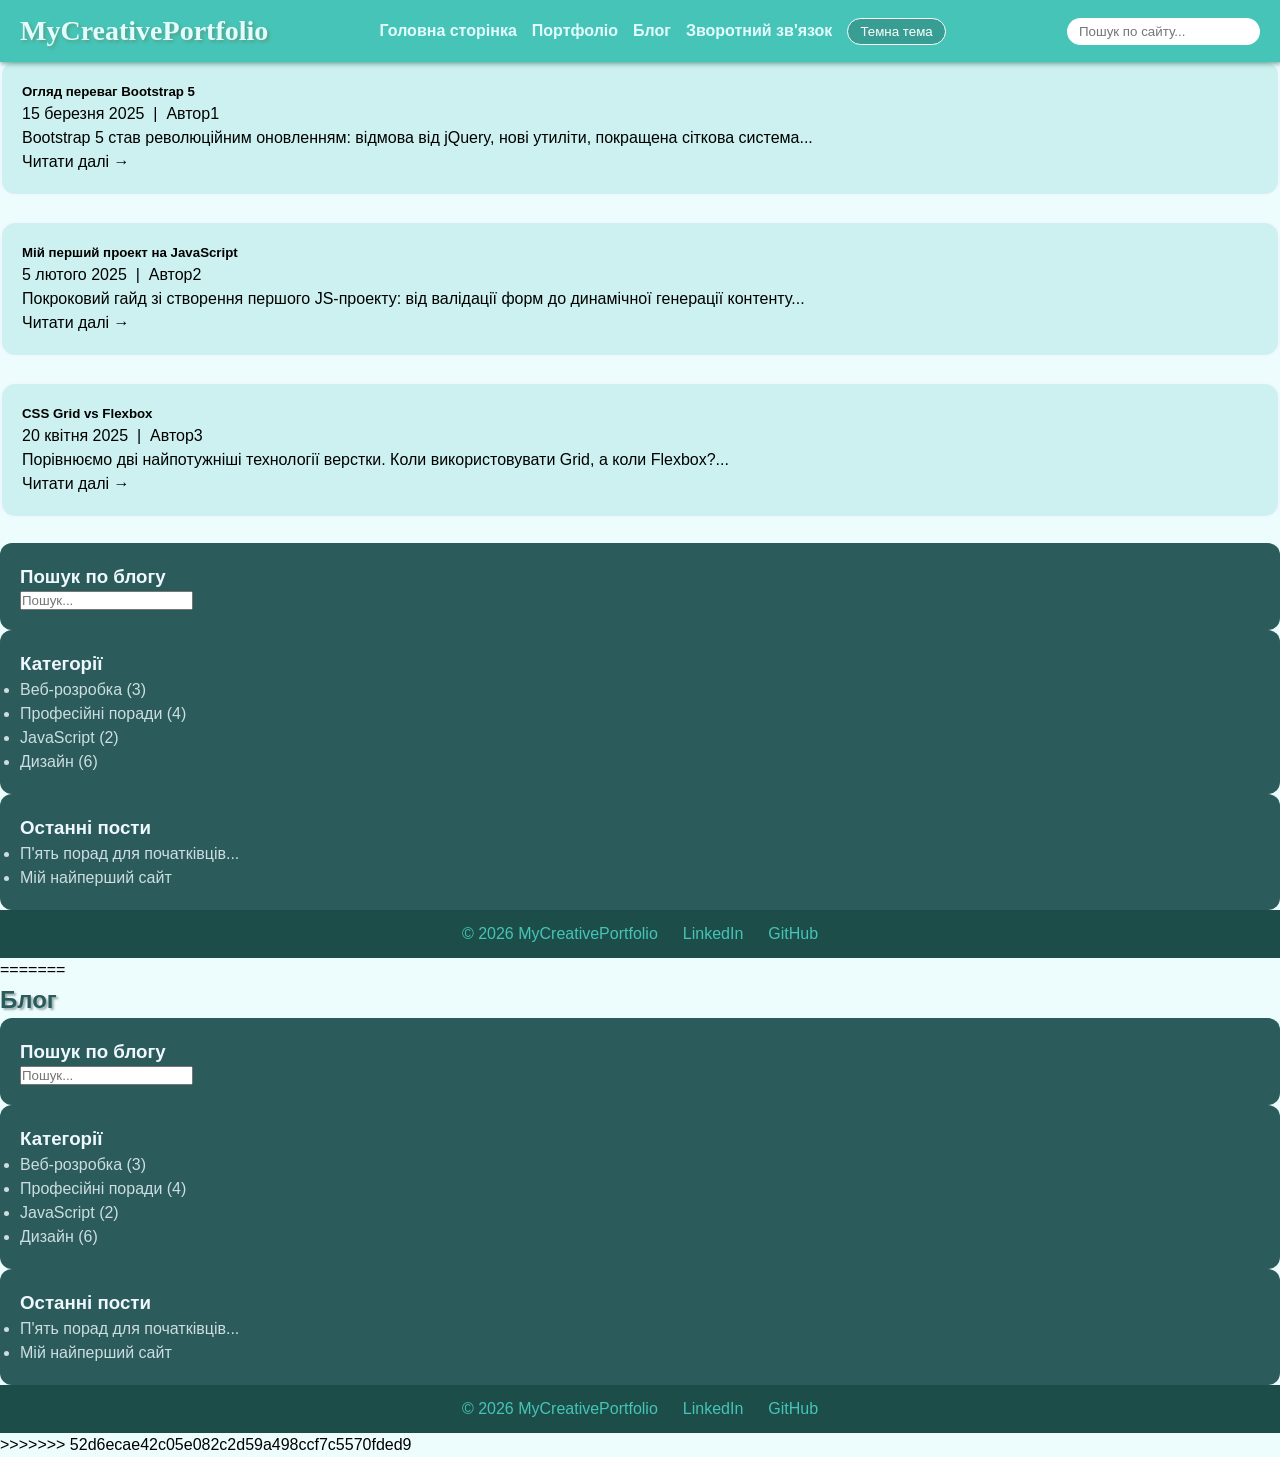
==== commit ce40ab4f: "Merge branch 'main' of https://github.com/vivicavolkova990/creativeeportfoliojava" ====
--- a/blog.html
+++ b/blog.html
@@ -1,3 +1,4 @@
+<<<<<<< HEAD
 <!DOCTYPE html>
 <html lang="ua">
     <head>
@@ -64,4 +65,67 @@
 <script src="js/typing.js"></script>
 <script src="js/main.js"></script>
     </body>
+=======
+<!DOCTYPE html>
+<html lang="ua">
+    <head>
+        <meta charset="utf-8">
+        <meta name="author" content="Волкова Вікторія Григорівна">
+        <meta name="description" content="Мій перший вебсайт-портфоліо">
+        <meta name="keywords" content="Перший вебсайт, веброзробник початківець, вебпортфоліо, креативне портфоліо">
+        <title>Blog</title>
+        <link rel="stylesheet" href="css/style.css">
+    </head>
+    <body>
+<header>
+  <span class="logo">MyCreativePortfolio</span>
+  <nav>
+    <a href="index.html">Головна сторінка</a>
+    <a href="portfolio.html">Портфоліо</a>
+    <a href="blog.html">Блог</a>
+    <a href="contact.html">Зворотний зв'язок</a>
+    <button id="themeToggle" class="btn btn-warning btn-sm ms-3">Темна тема</button>
+  </nav>
+  <form class="d-flex ms-3">
+    <input class="form-control form-control-sm me-2" type="search" id="siteSearch" placeholder="Пошук по сайту...">
+  </form>
+</header>
+        <section class="blog-section container">
+        <h1>Блог</h1>
+        <div class="blog-layout">
+        <div class="posts">
+<div id="blogPosts"></div>
+<aside class="sidebar">
+  <div class="sidebar-card">
+    <h3>Пошук по блогу</h3>
+    <input type="text" class="form-control" id="blogSearch" placeholder="Пошук...">
+  </div>
+  <div class="sidebar-card">
+    <h3>Категорії</h3>
+    <ul>
+      <li>Веб-розробка (3)</li>
+      <li>Професійні поради (4)</li>
+      <li>JavaScript (2)</li>
+      <li>Дизайн (6)</li>
+    </ul>
+  </div>
+  <div class="sidebar-card">
+    <h3>Останні пости</h3>
+    <ul>
+      <li>П'ять порад для початківців...</li>
+      <li>Мій найперший сайт</li>
+    </ul>
+  </div>
+</aside>
+        </div>
+    </section>
+<footer>
+    <p class="copyright">&copy; 2026 MyCreativePortfolio</p>
+    <p class="links"><a href="https://ua.linkedin.com/in/viktoria-volkova-a5588b3b1">LinkedIn</a></p>
+    <p class="links"><a href="https://github.com/vivicavolkova990">GitHub</a></p>
+</footer>
+<!-- <script src="js/blog.js"></script> -->
+<script src="js/blog.js"></script>
+    </body>
+>>>>>>> 52d6ecae42c05e082c2d59a498ccf7c5570fded9
 </html>
--- a/css/style.css
+++ b/css/style.css
@@ -1,6 +1,3 @@
-/* ============================================
-   Глобальні стилі та скидання
-   ============================================ */
 * {
     margin: 0;
     padding: 0;
@@ -24,9 +21,6 @@
     flex: 1;
 }
 
-/* ============================================
-   Header (фіксований)
-   ============================================ */
 header {
     background-color: rgb(70, 196, 183);
     display: flex;
@@ -75,7 +69,6 @@
     font-weight: bold;
 }
 
-/* Кнопка теми */
 #themeToggle {
     background-color: rgba(0,0,0,0.2);
     border: 1px solid white;
@@ -89,7 +82,6 @@
     background-color: rgba(255,255,255,0.3);
 }
 
-/* Пошук */
 .d-flex.ms-3 {
     display: flex;
     margin-left: 10px;
@@ -100,11 +92,8 @@
     padding: 6px 12px;
 }
 
-/* ============================================
-   Основний контент (компенсація фіксованого header)
-   ============================================ */
 main, .container, section[id] {
-    scroll-margin-top: 80px; /* для якорів */
+    scroll-margin-top: 80px; 
 }
 
 section[id] {
@@ -141,14 +130,10 @@
     50% { opacity: 0; }
 }
 
-/* Секції за замовчуванням */
 .about-section, .skills-section, .portfolio-section, .contact-section {
     background-color: transparent;
 }
 
-/* ============================================
-   Scroll Reveal
-   ============================================ */
 .hidden {
     opacity: 0;
     transform: translateY(30px);
@@ -159,9 +144,6 @@
     transform: translateY(0);
 }
 
-/* ============================================
-   Progress bars (навички)
-   ============================================ */
 .skill-item {
     margin-bottom: 1.5rem;
 }
@@ -181,10 +163,6 @@
     border-radius: 20px;
     transition: width 0.1s linear;
 }
-
-/* ============================================
-   Картки портфоліо (на index.html preview)
-   ============================================ */
 .card {
     background-color: rgba(70, 196, 183, 0.2);
     border: 2px solid rgba(255,255,255,0.5);
@@ -196,9 +174,6 @@
     box-shadow: 0 10px 20px rgba(0,0,0,0.1);
 }
 
-/* ============================================
-   Форма контактів
-   ============================================ */
 .contact-card {
     background-color: #f4f8f9;
     border-radius: 20px;
@@ -219,9 +194,6 @@
     color: #155724;
 }
 
-/* ============================================
-   Footer
-   ============================================ */
 footer {
     background-color: rgb(28, 77, 72);
     color: rgb(70, 196, 183);
@@ -240,9 +212,6 @@
     color: white;
 }
 
-/* ============================================
-   Кнопка Scroll to top
-   ============================================ */
 .scroll-top-btn {
     position: fixed;
     bottom: 30px;
@@ -264,9 +233,6 @@
     transform: translateY(-5px);
 }
 
-/* ============================================
-   Loader
-   ============================================ */
 .loader-container {
     position: fixed;
     top: 0;
@@ -292,9 +258,6 @@
     to { transform: rotate(360deg); }
 }
 
-/* ============================================
-   Toast повідомлення для візитів
-   ============================================ */
 .welcome-toast {
     position: fixed;
     bottom: 100px;
@@ -313,9 +276,6 @@
     100% { opacity: 0; visibility: hidden; }
 }
 
-/* ============================================
-   Lightbox (для галереї)
-   ============================================ */
 .lightbox-overlay {
     position: fixed;
     top: 0; left: 0;
@@ -372,9 +332,6 @@
     color: white;
 }
 
-/* ============================================
-   Темна тема
-   ============================================ */
 body.dark-theme {
     background-color: #1a1a2e;
     color: #e0e0e0;
@@ -422,9 +379,6 @@
     color: #1a1a2e;
 }
 
-/* ============================================
-   Стилі для сторінок портфоліо, блогу (збереження оригіналу)
-   ============================================ */
 .portfolio h1, .blog-section h1, .contact-section h1 {
     color: rgb(43, 91, 91);
     text-shadow: 2px 2px 2px rgba(25, 54, 54, 0.375);
--- a/css/style.css
+++ b/css/style.css
@@ -1,6 +1,3 @@
-/* ============================================
-   Глобальні стилі та скидання
-   ============================================ */
 * {
     margin: 0;
     padding: 0;
@@ -24,9 +21,6 @@
     flex: 1;
 }
 
-/* ============================================
-   Header (фіксований)
-   ============================================ */
 header {
     background-color: rgb(70, 196, 183);
     display: flex;
@@ -75,7 +69,6 @@
     font-weight: bold;
 }
 
-/* Кнопка теми */
 #themeToggle {
     background-color: rgba(0,0,0,0.2);
     border: 1px solid white;
@@ -89,7 +82,6 @@
     background-color: rgba(255,255,255,0.3);
 }
 
-/* Пошук */
 .d-flex.ms-3 {
     display: flex;
     margin-left: 10px;
@@ -100,11 +92,8 @@
     padding: 6px 12px;
 }
 
-/* ============================================
-   Основний контент (компенсація фіксованого header)
-   ============================================ */
 main, .container, section[id] {
-    scroll-margin-top: 80px; /* для якорів */
+    scroll-margin-top: 80px; 
 }
 
 section[id] {
@@ -141,14 +130,10 @@
     50% { opacity: 0; }
 }
 
-/* Секції за замовчуванням */
 .about-section, .skills-section, .portfolio-section, .contact-section {
     background-color: transparent;
 }
 
-/* ============================================
-   Scroll Reveal
-   ============================================ */
 .hidden {
     opacity: 0;
     transform: translateY(30px);
@@ -159,9 +144,6 @@
     transform: translateY(0);
 }
 
-/* ============================================
-   Progress bars (навички)
-   ============================================ */
 .skill-item {
     margin-bottom: 1.5rem;
 }
@@ -181,10 +163,6 @@
     border-radius: 20px;
     transition: width 0.1s linear;
 }
-
-/* ============================================
-   Картки портфоліо (на index.html preview)
-   ============================================ */
 .card {
     background-color: rgba(70, 196, 183, 0.2);
     border: 2px solid rgba(255,255,255,0.5);
@@ -196,9 +174,6 @@
     box-shadow: 0 10px 20px rgba(0,0,0,0.1);
 }
 
-/* ============================================
-   Форма контактів
-   ============================================ */
 .contact-card {
     background-color: #f4f8f9;
     border-radius: 20px;
@@ -219,9 +194,6 @@
     color: #155724;
 }
 
-/* ============================================
-   Footer
-   ============================================ */
 footer {
     background-color: rgb(28, 77, 72);
     color: rgb(70, 196, 183);
@@ -240,9 +212,6 @@
     color: white;
 }
 
-/* ============================================
-   Кнопка Scroll to top
-   ============================================ */
 .scroll-top-btn {
     position: fixed;
     bottom: 30px;
@@ -264,9 +233,6 @@
     transform: translateY(-5px);
 }
 
-/* ============================================
-   Loader
-   ============================================ */
 .loader-container {
     position: fixed;
     top: 0;
@@ -292,9 +258,6 @@
     to { transform: rotate(360deg); }
 }
 
-/* ============================================
-   Toast повідомлення для візитів
-   ============================================ */
 .welcome-toast {
     position: fixed;
     bottom: 100px;
@@ -313,9 +276,6 @@
     100% { opacity: 0; visibility: hidden; }
 }
 
-/* ============================================
-   Lightbox (для галереї)
-   ============================================ */
 .lightbox-overlay {
     position: fixed;
     top: 0; left: 0;
@@ -372,9 +332,6 @@
     color: white;
 }
 
-/* ============================================
-   Темна тема
-   ============================================ */
 body.dark-theme {
     background-color: #1a1a2e;
     color: #e0e0e0;
@@ -422,9 +379,6 @@
     color: #1a1a2e;
 }
 
-/* ============================================
-   Стилі для сторінок портфоліо, блогу (збереження оригіналу)
-   ============================================ */
 .portfolio h1, .blog-section h1, .contact-section h1 {
     color: rgb(43, 91, 91);
     text-shadow: 2px 2px 2px rgba(25, 54, 54, 0.375);
